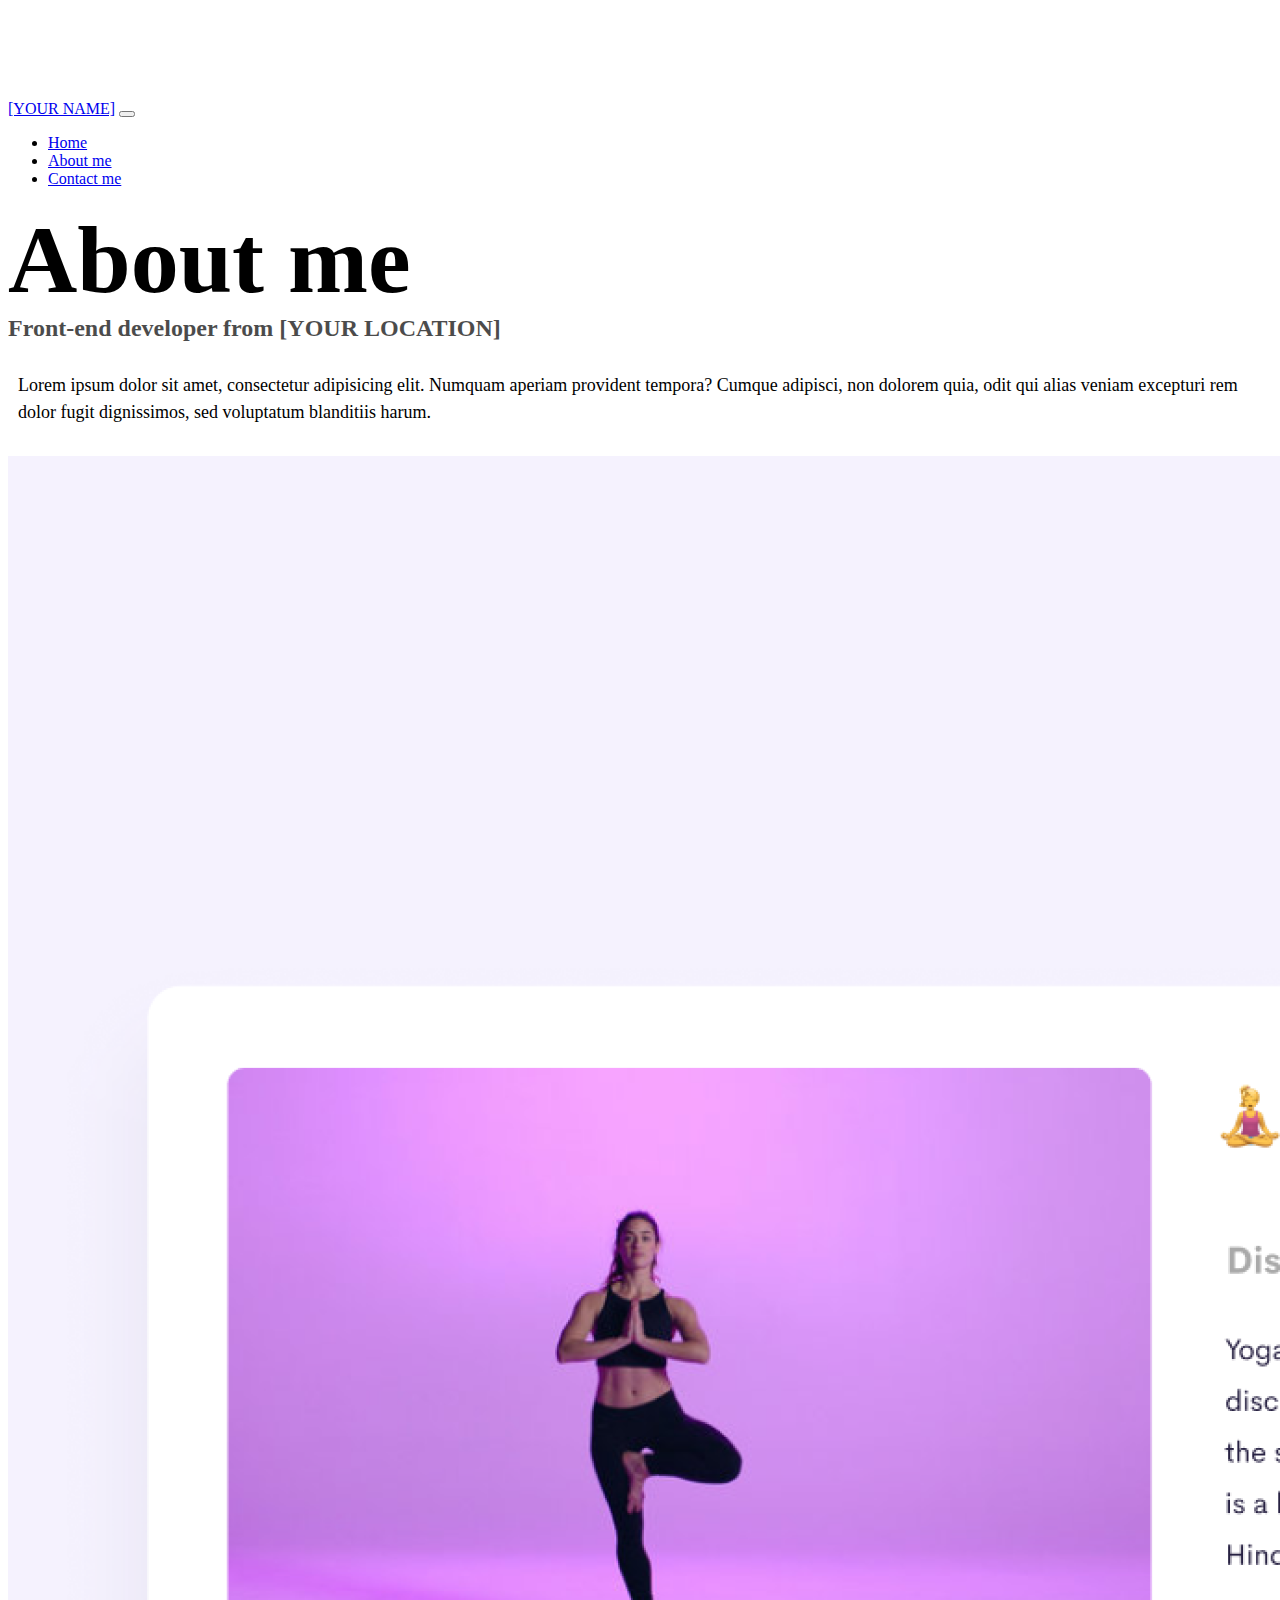
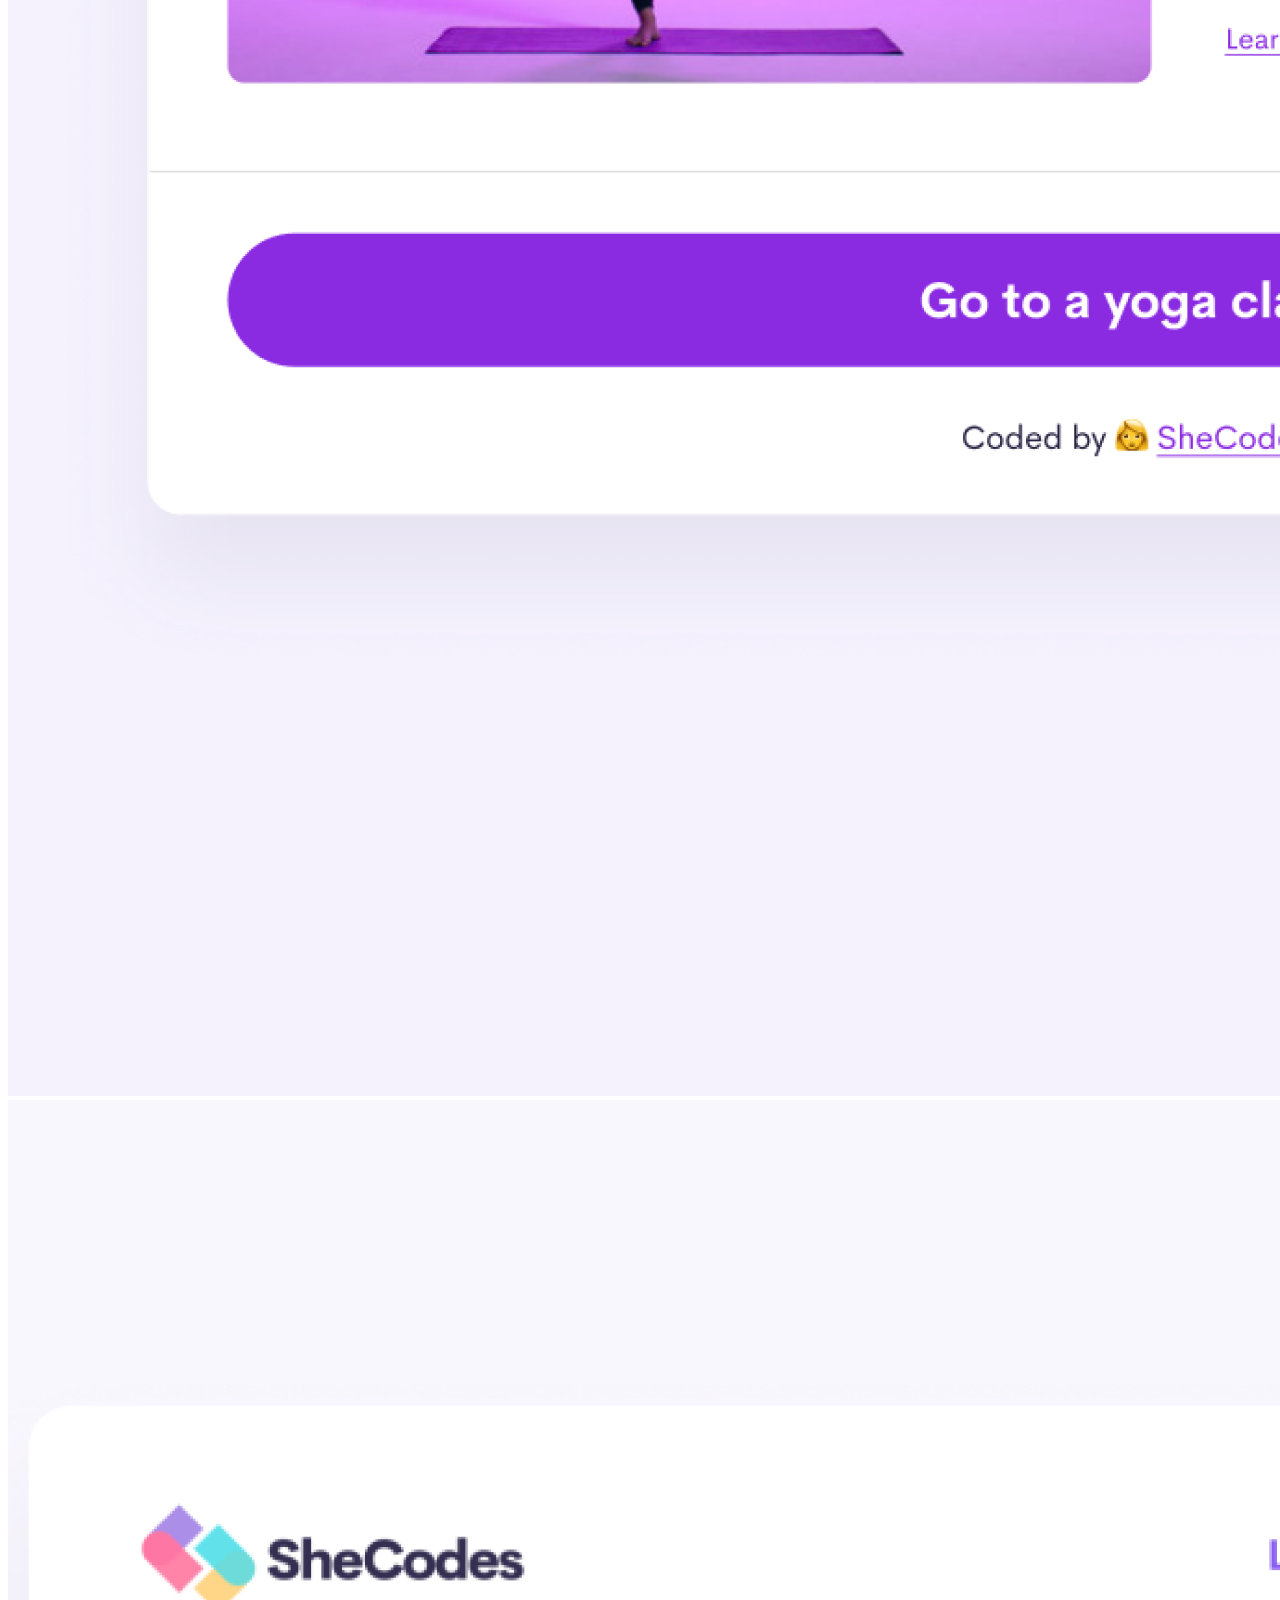
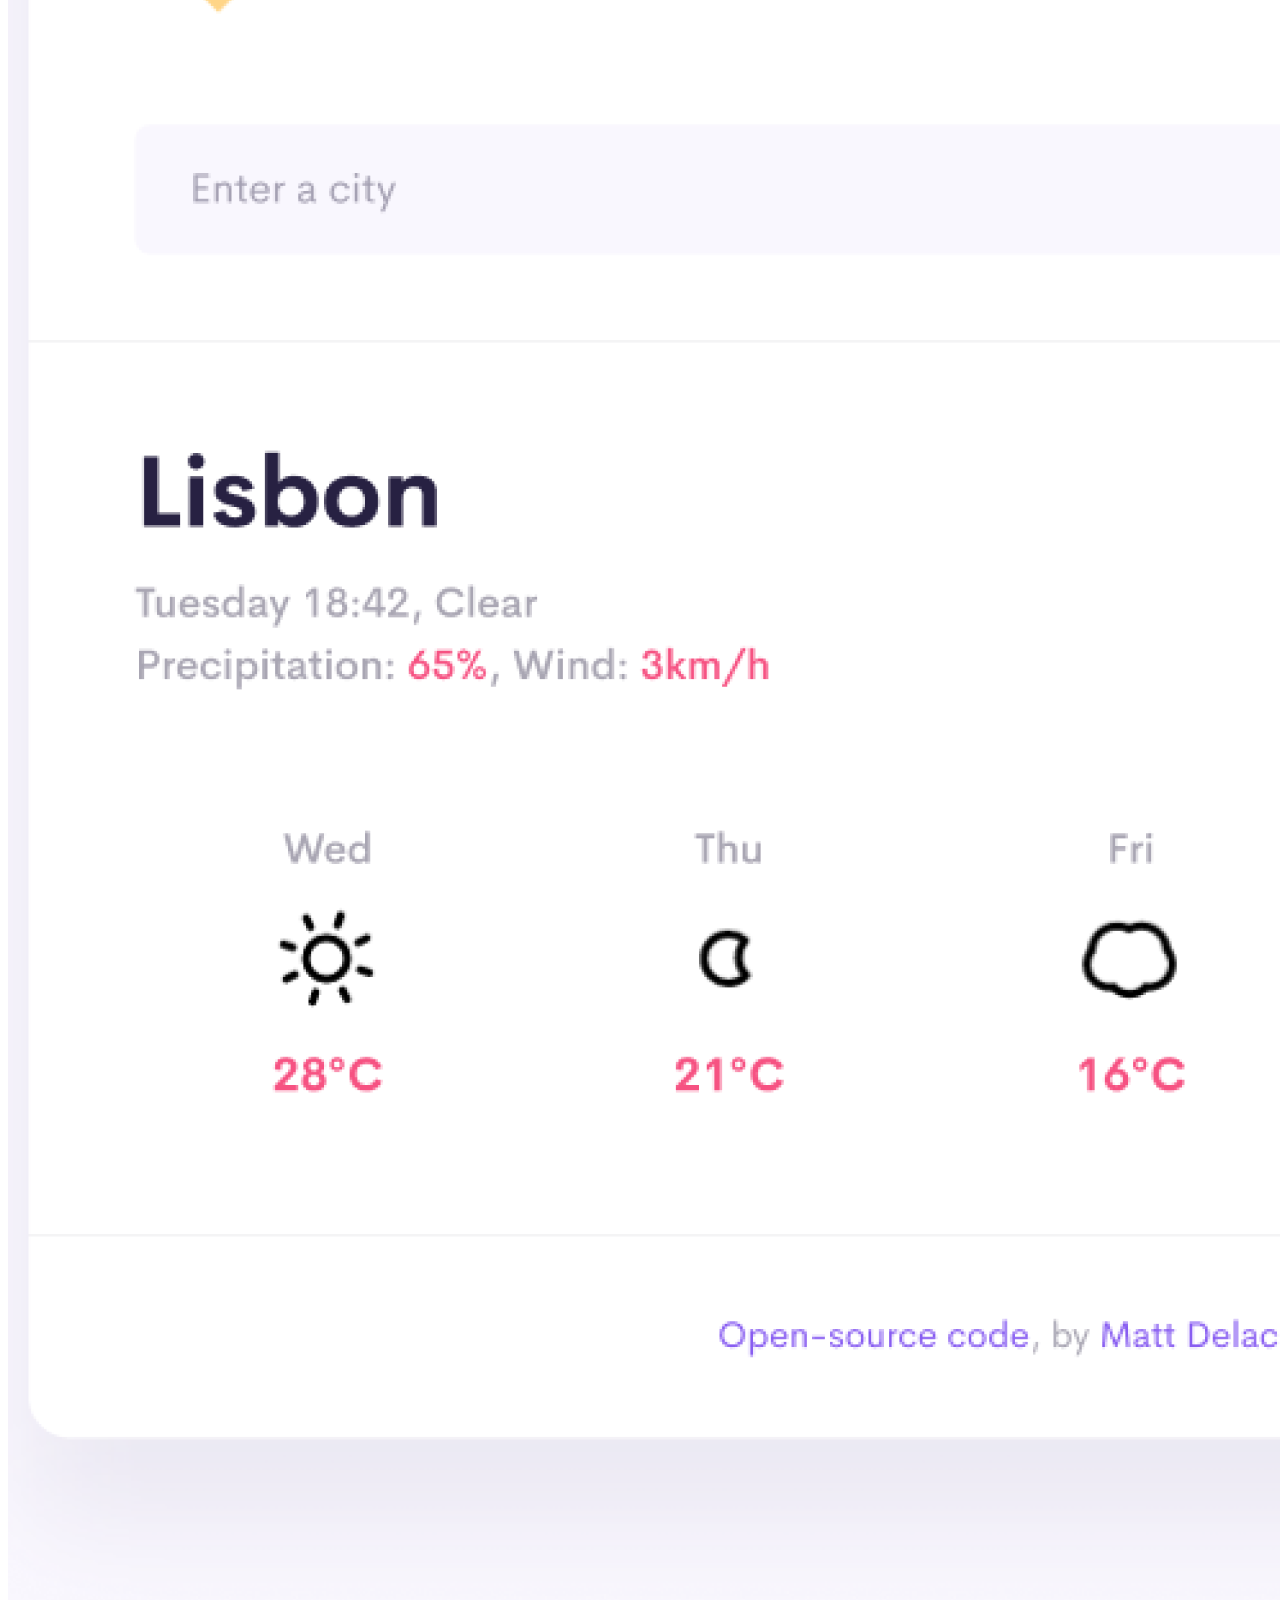
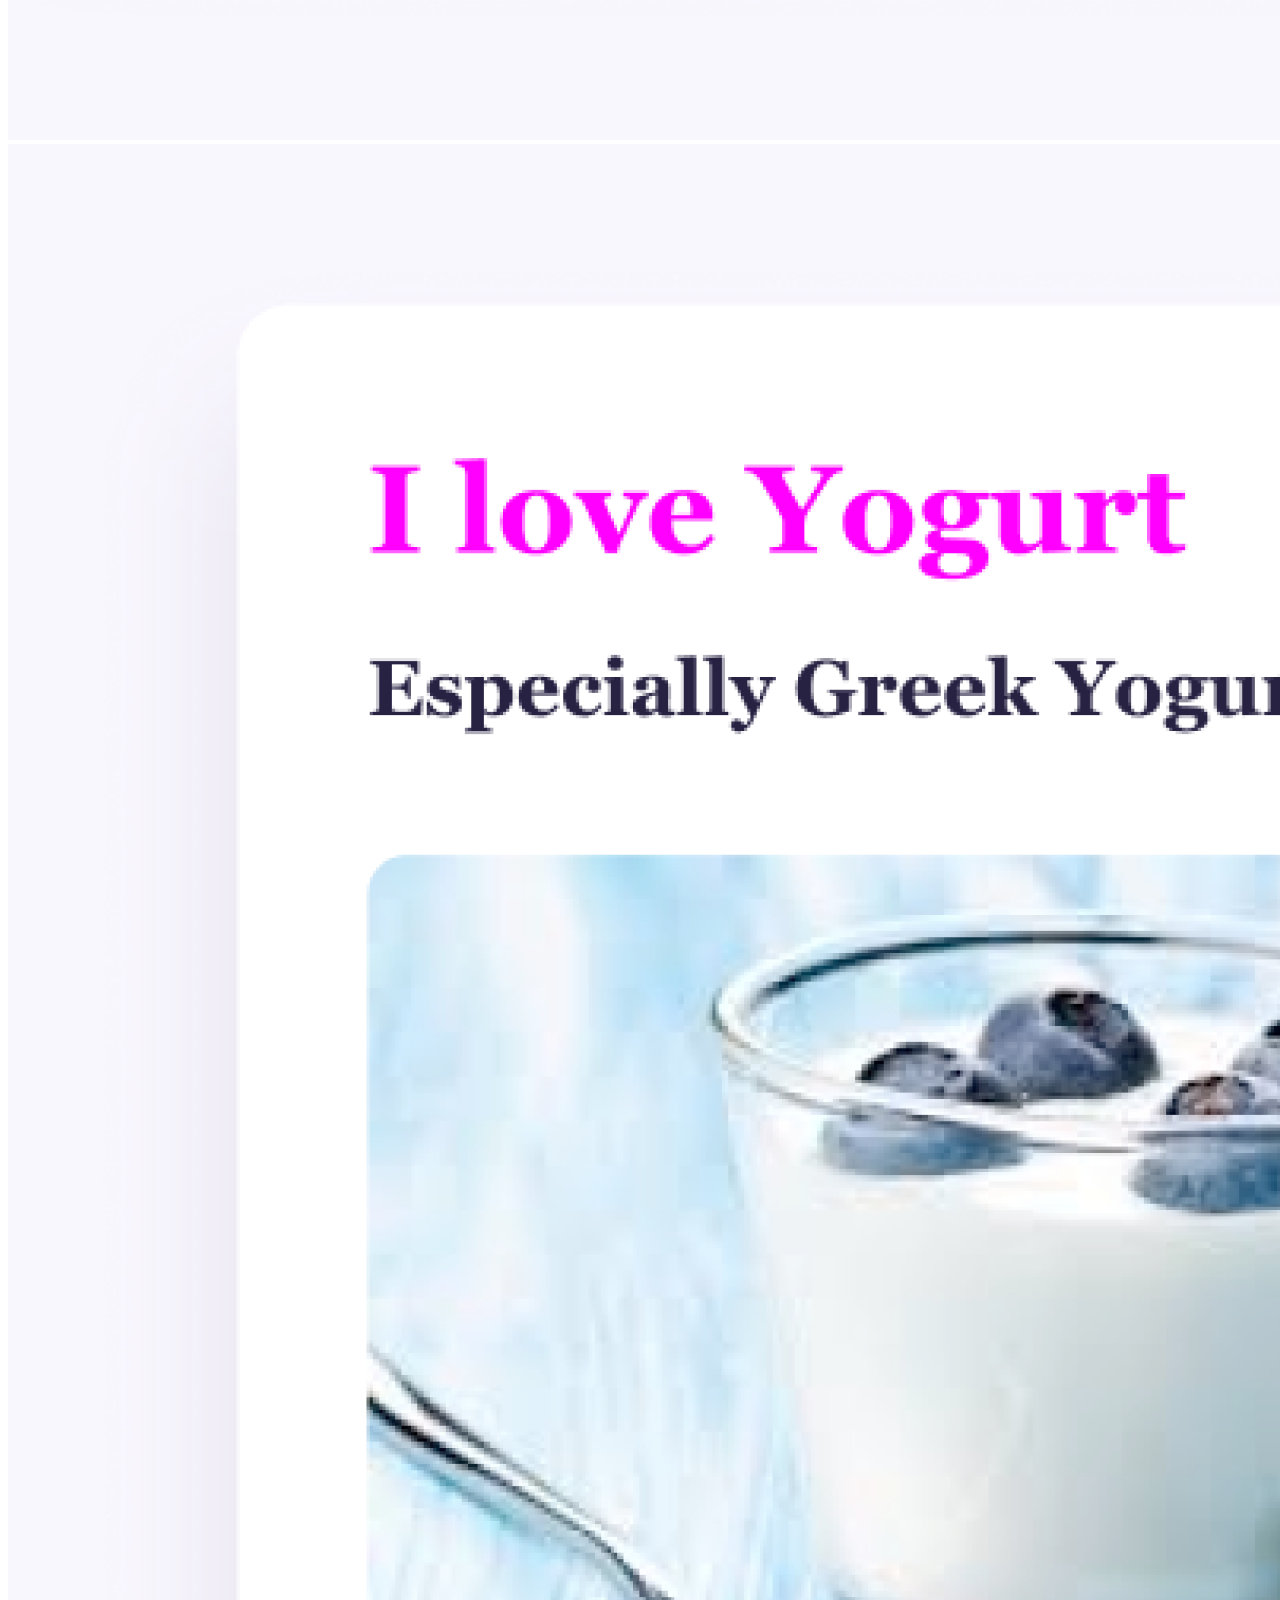
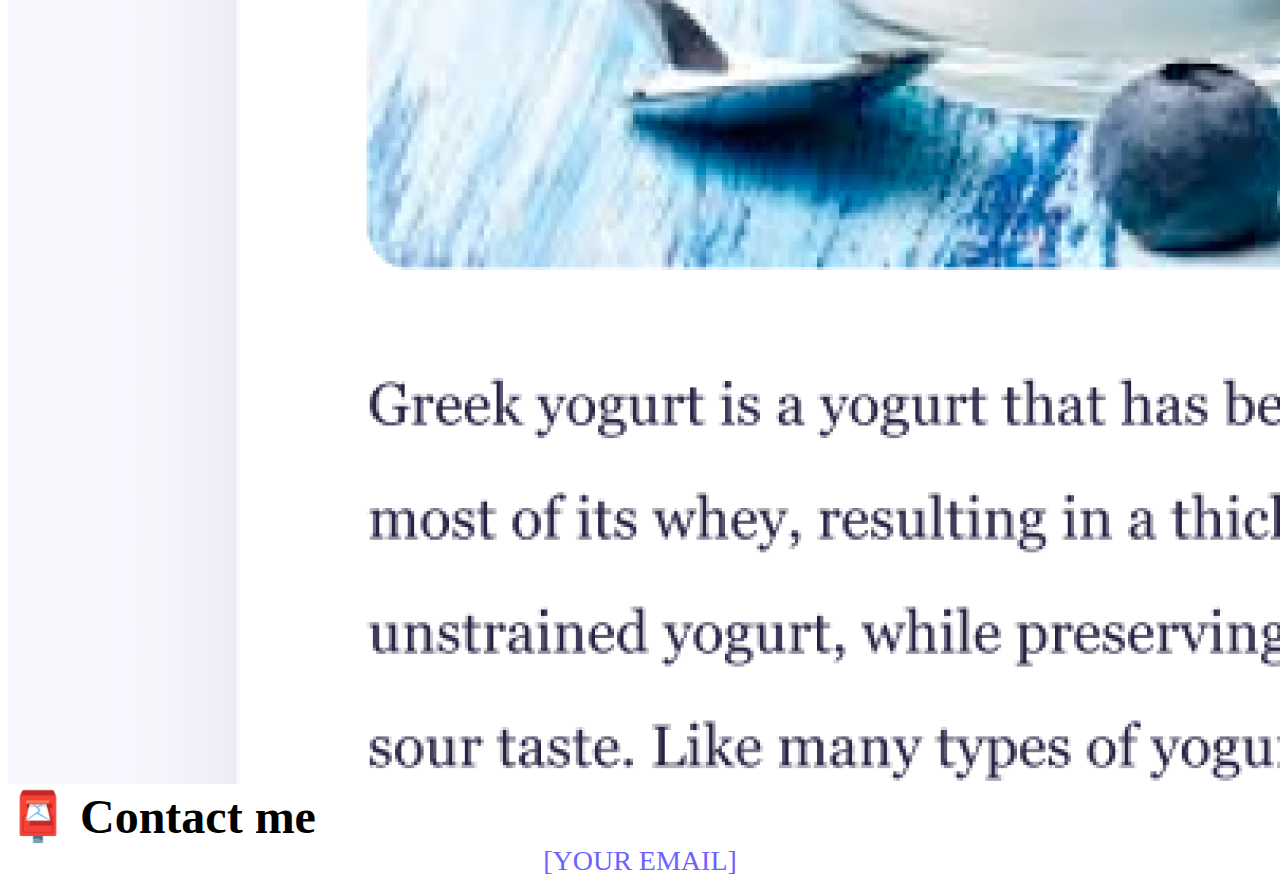
==== about.html @ 3da92dcb "Added HTML and CSS" ====
<!DOCTYPE html>
<html lang="en">
  <head>
    <meta charset="UTF-8" />
    <meta http-equiv="X-UA-Compatible" content="IE=edge" />
    <meta name="viewport" content="width=device-width, initial-scale=1.0" />
    <link
      href="https://cdn.jsdelivr.net/npm/bootstrap@5.0.0-beta2/dist/css/bootstrap.min.css"
      rel="stylesheet"
      integrity="sha384-BmbxuPwQa2lc/FVzBcNJ7UAyJxM6wuqIj61tLrc4wSX0szH/Ev+nYRRuWlolflfl"
      crossorigin="anonymous"
    />
    <script
      src="https://cdn.jsdelivr.net/npm/bootstrap@5.0.0-beta2/dist/js/bootstrap.bundle.min.js"
      integrity="sha384-b5kHyXgcpbZJO/tY9Ul7kGkf1S0CWuKcCD38l8YkeH8z8QjE0GmW1gYU5S9FOnJ0"
      crossorigin="anonymous"
    ></script>
    <link rel="stylesheet" href="style.css" />
    <title>About [YOUR NAME]</title>
  </head>
  <body>
    <nav class="navbar navbar-expand-lg navbar-light bg-light fixed-top">
      <div class="container">
        <a class="navbar-brand" href="index.html">[YOUR NAME]</a>
        <button
          class="navbar-toggler"
          type="button"
          data-bs-toggle="collapse"
          data-bs-target="#navbarNav"
          aria-controls="navbarNav"
          aria-expanded="false"
          aria-label="Toggle navigation"
        >
          <span class="navbar-toggler-icon"></span>
        </button>
        <div class="collapse navbar-collapse" id="navbarNav">
          <ul class="navbar-nav">
            <li class="nav-item">
              <a class="nav-link" aria-current="page" href="index.html">Home</a>
            </li>
            <li class="nav-item">
              <a class="nav-link active" href="about.html">About me</a>
            </li>
            <li class="nav-item">
              <a class="nav-link" href="about.html#contact">Contact me</a>
            </li>
          </ul>
        </div>
      </div>
    </nav>
    <h1 class="text-center">About me</h1>
    <h3 class="text-center">Front-end developer from [YOUR LOCATION]</h3>
    <div class="about-paragraphs text-center">
      <p>
        Lorem ipsum dolor sit amet, consectetur adipisicing elit. Numquam
        aperiam provident tempora? Cumque adipisci, non dolorem quia, odit qui
        alias veniam excepturi rem dolor fugit dignissimos, sed voluptatum
        blanditiis harum.
      </p>
    </div>
    <div class="container">
      <div class="row">
        <div class="col-sm-4">
          <img src="images/yoga.png" class="img-fluid p-2 shadow rounded" />
        </div>
        <div class="col-sm-4">
          <img src="images/weather.png" class="img-fluid p-2 shadow rounded" />
        </div>
        <div class="col-sm-4">
          <img src="images/yogurt.png" class="img-fluid p-2 shadow rounded" />
        </div>
      </div>
    </div>
    <div id="contact" class="mt-5">
      <h2 class="text-center">📮 Contact me</h2>
      <a href="mailto:[YOUR EMAIL]" class="email-link"> [YOUR EMAIL] </a>
    </div>
  </body>
</html>
---- style.css ----
:root {
  --primary-color: #6c63ff;
  --secondary-color: #f5f2fe;
  --box-shadow: 0 5px 10px rgba(0, 0, 0, 0.3);
}

body {
  margin-top: 100px;
}

h1,
h2,
h3 {
  margin: 0;
}

h1 {
  font-size: 96px;
}

h2 {
  font-size: 48px;
}

h3 {
  font-size: 24px;
  opacity: 0.7;
}

p {
  font-size: 18px;
  line-height: 1.5;
}

.navigation-links {
  display: flex;
  margin-top: 40px;
  justify-content: center;
}

.navigation-links a {
  margin: 20px;
}

.primary-link {
  border-radius: 4px;
  padding: 20px 15px;
  text-decoration: none;
  text-transform: capitalize;
  background: var(--primary-color);
  box-shadow: var(--box-shadow);
  color: white;
}

.secondary-link {
  border-radius: 4px;
  padding: 20px 15px;
  text-decoration: none;
  text-transform: capitalize;
  color: var(--primary-color);
  border: 1px solid var(--primary-color);
}

.homepage-link {
  color: var(--primary-color);
  text-align: center;
  display: block;
}

.about-paragraphs {
  margin: 30px 0;
}

.about-paragraphs p {
  margin: 10px;
}

.email-link {
  display: flex;
  justify-content: center;
  color: var(--primary-color);
  font-size: 28px;
  text-decoration: none;
}

.email-link:hover {
  text-decoration: underline;
}
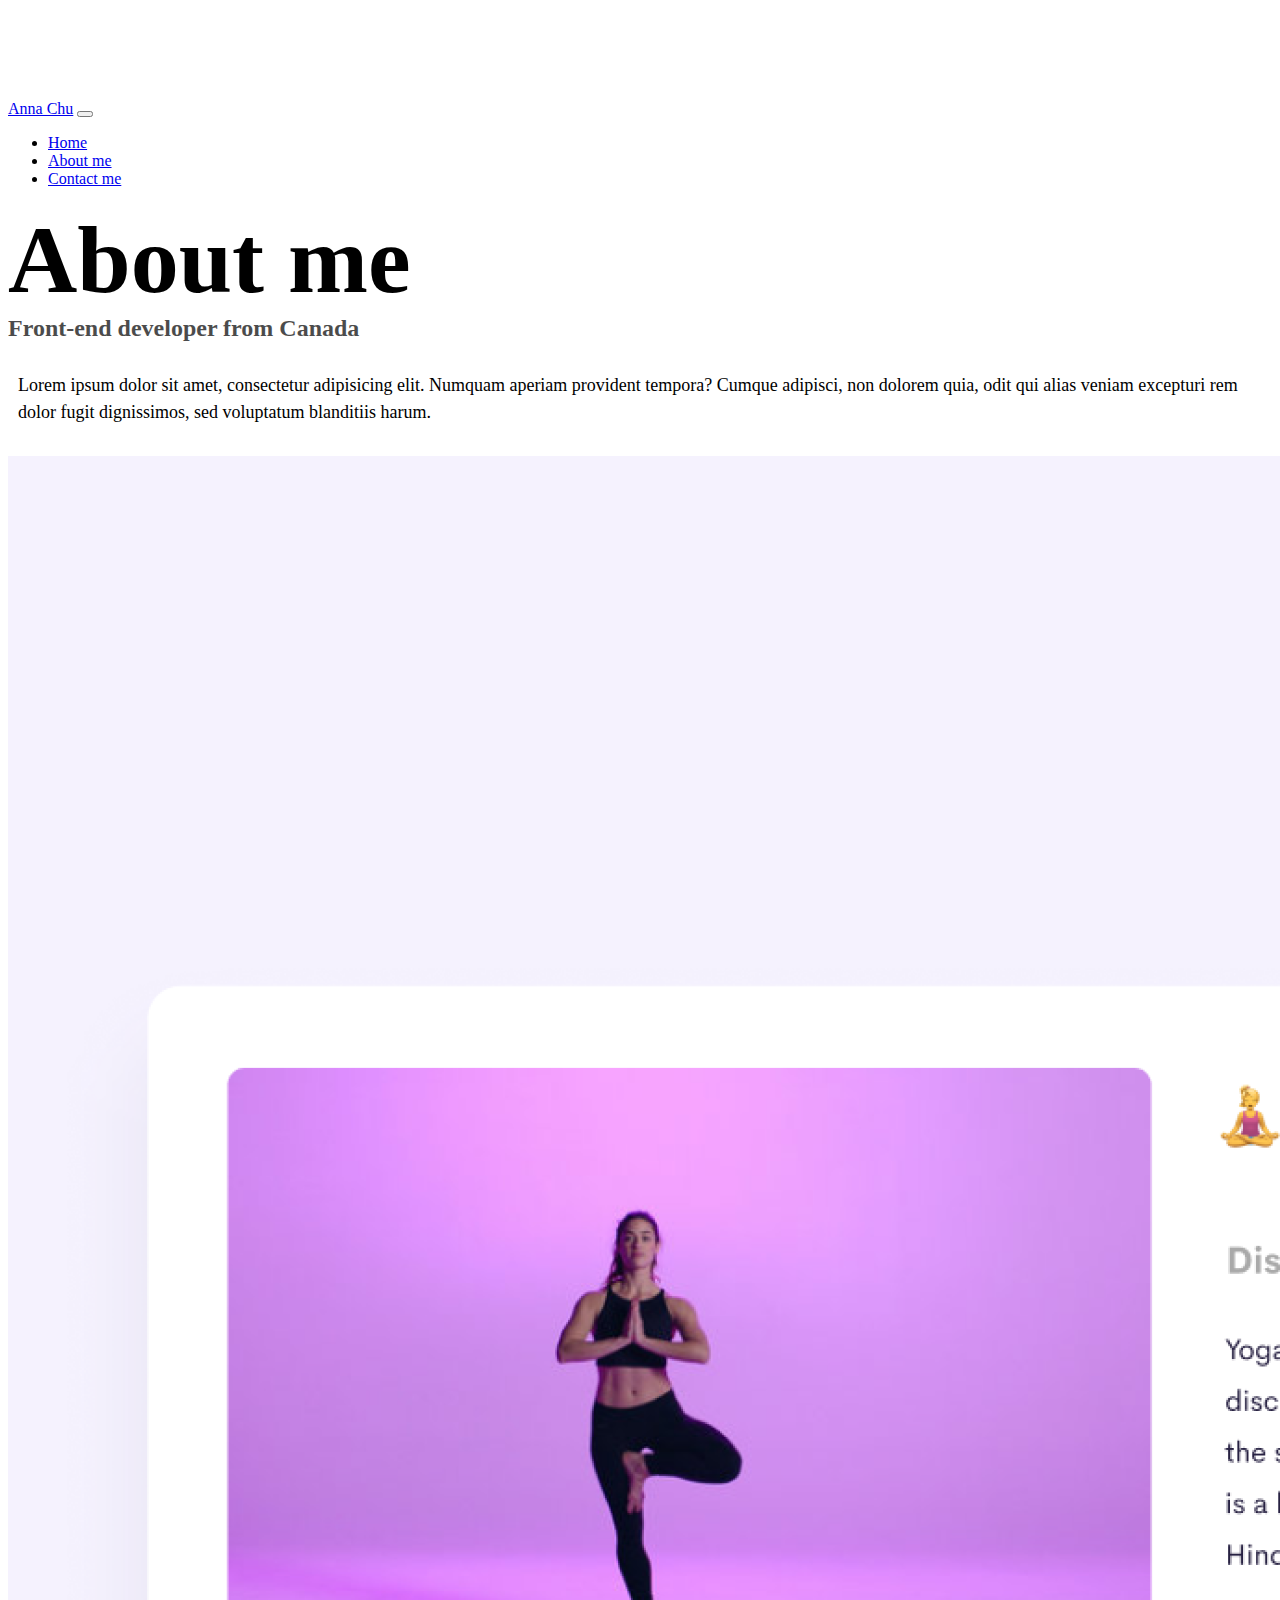
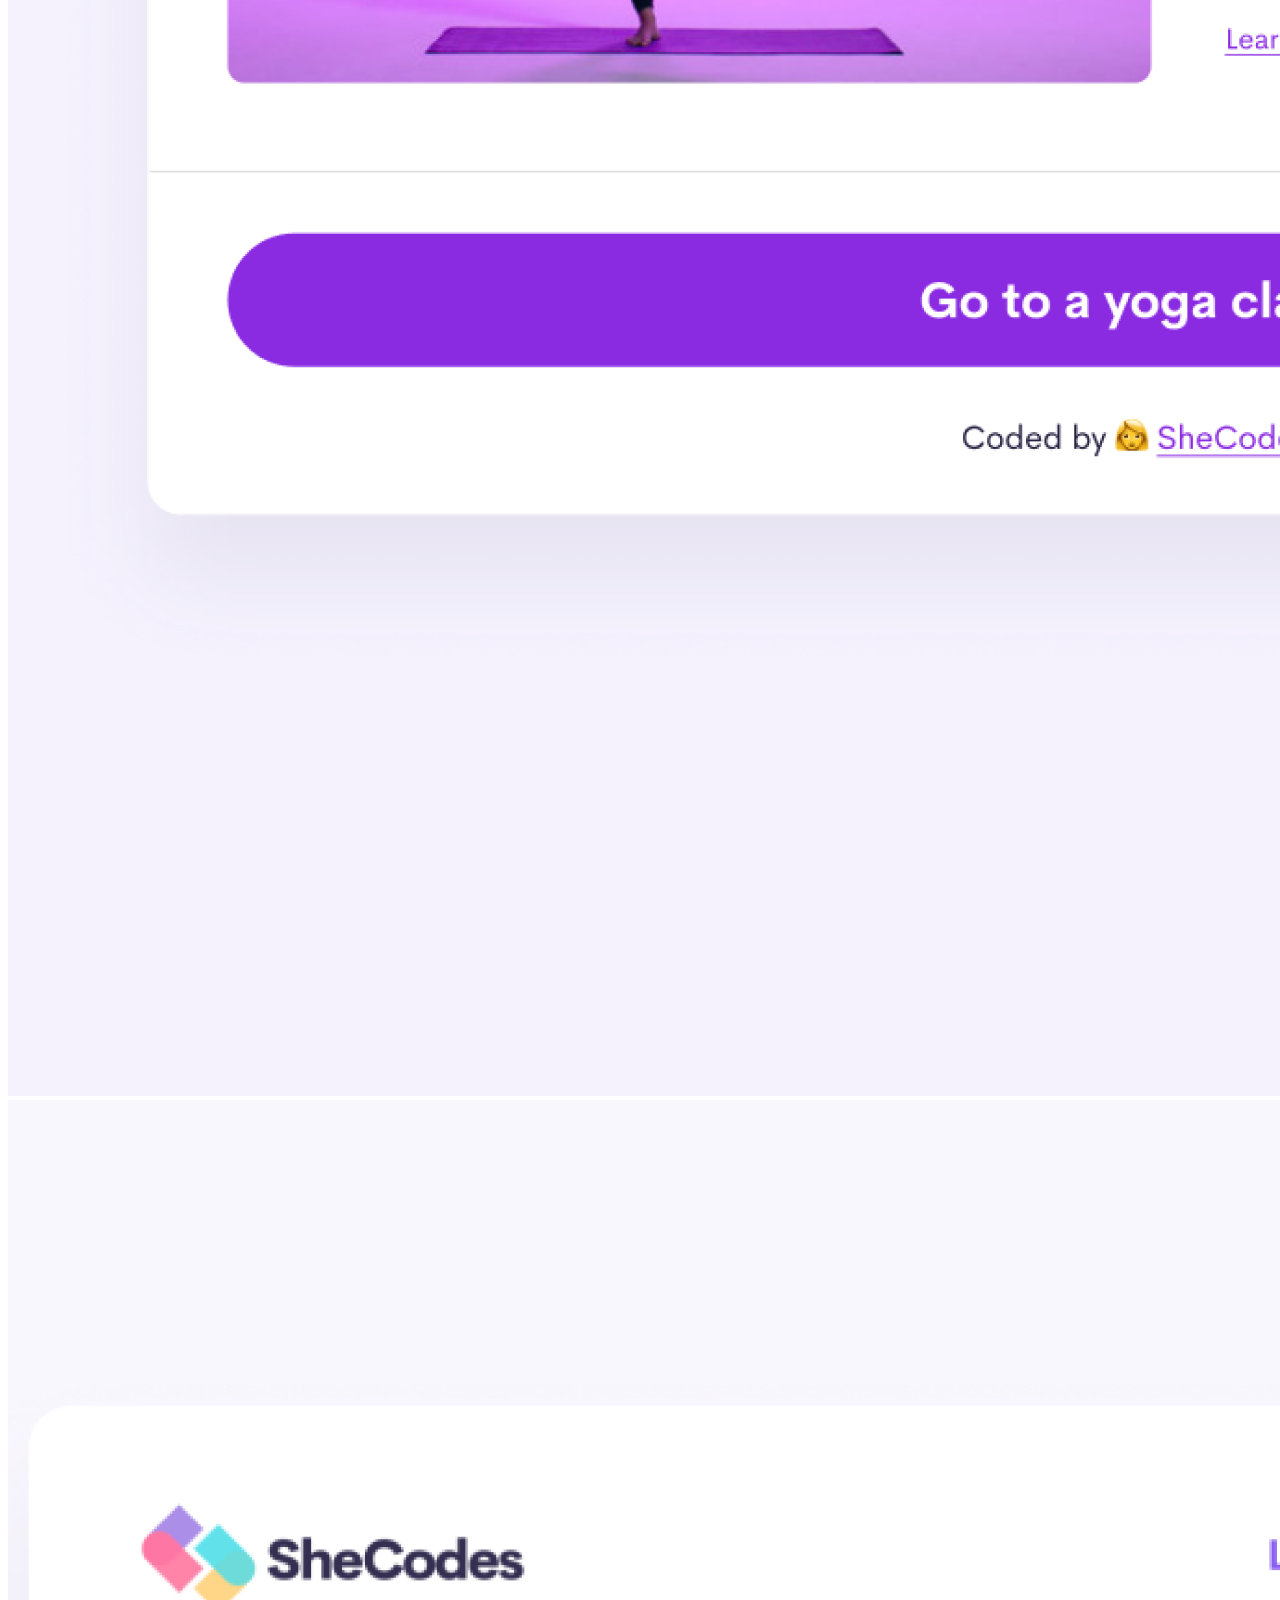
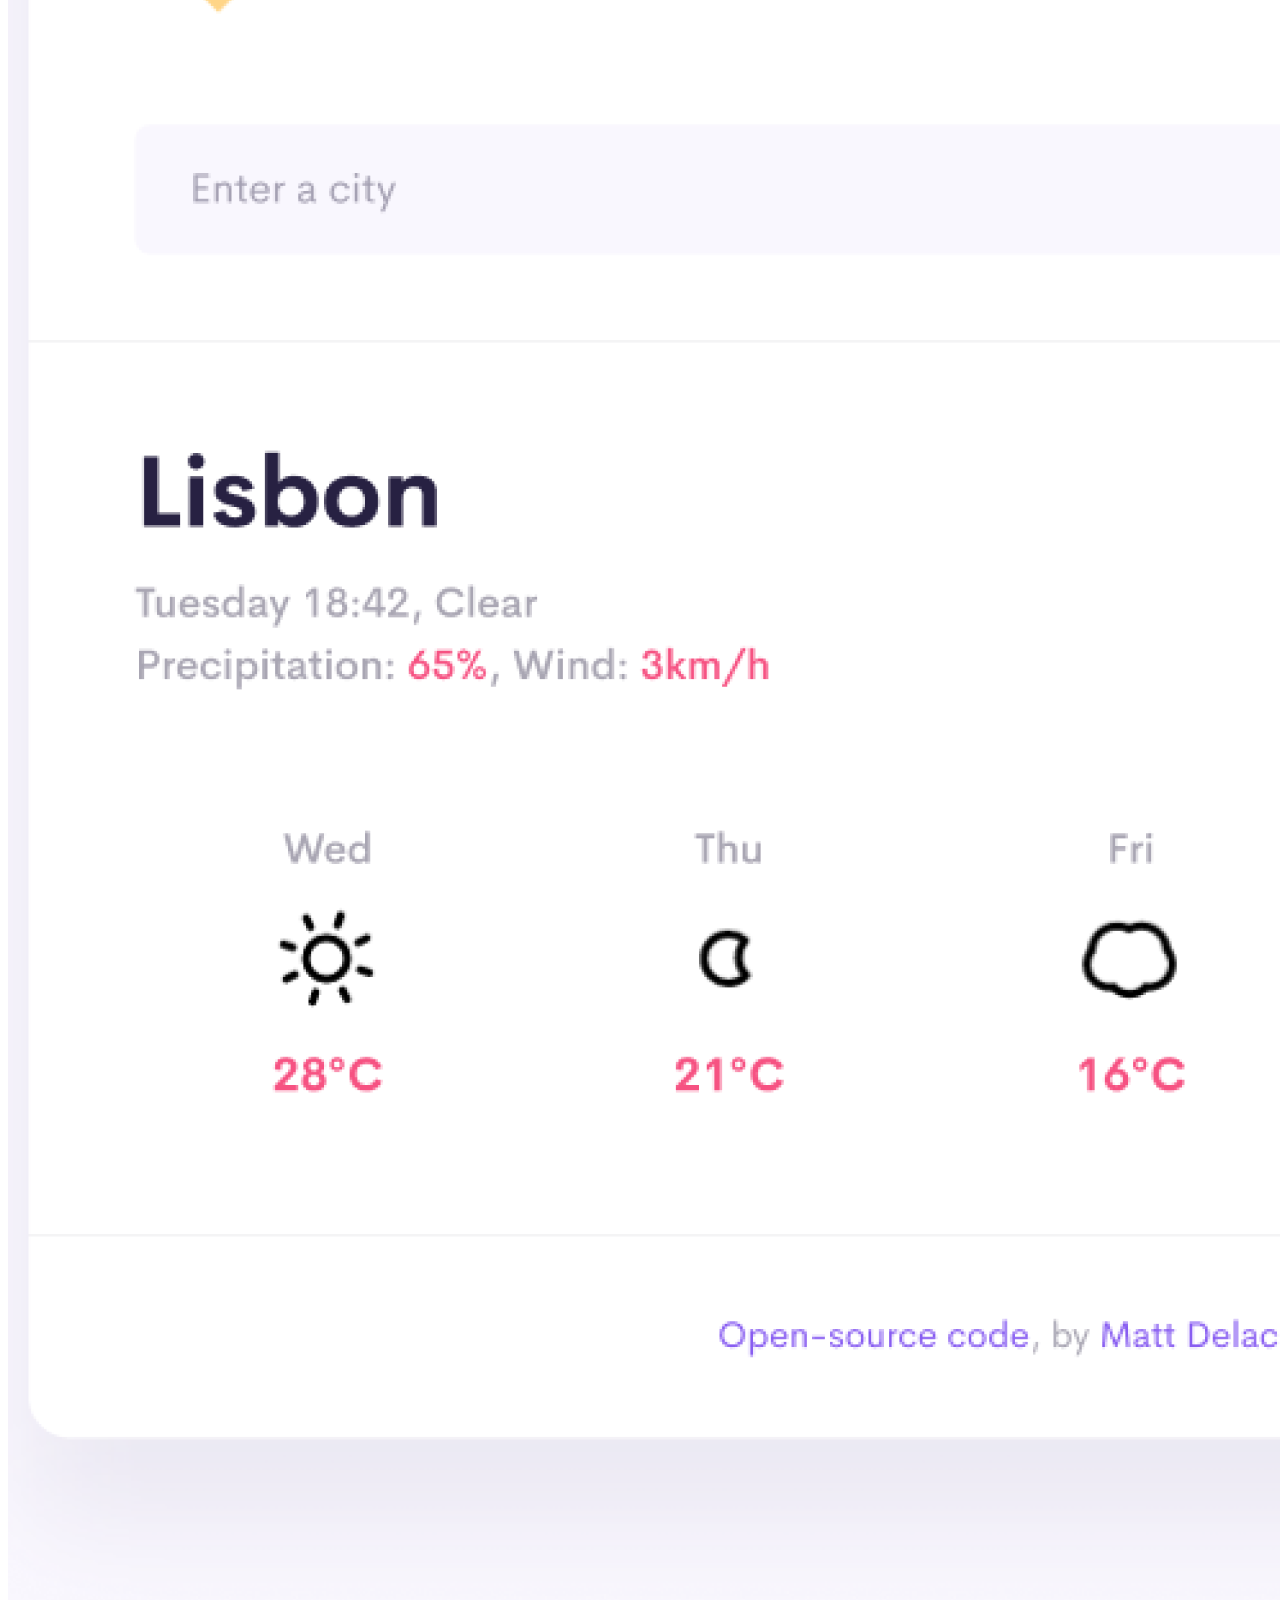
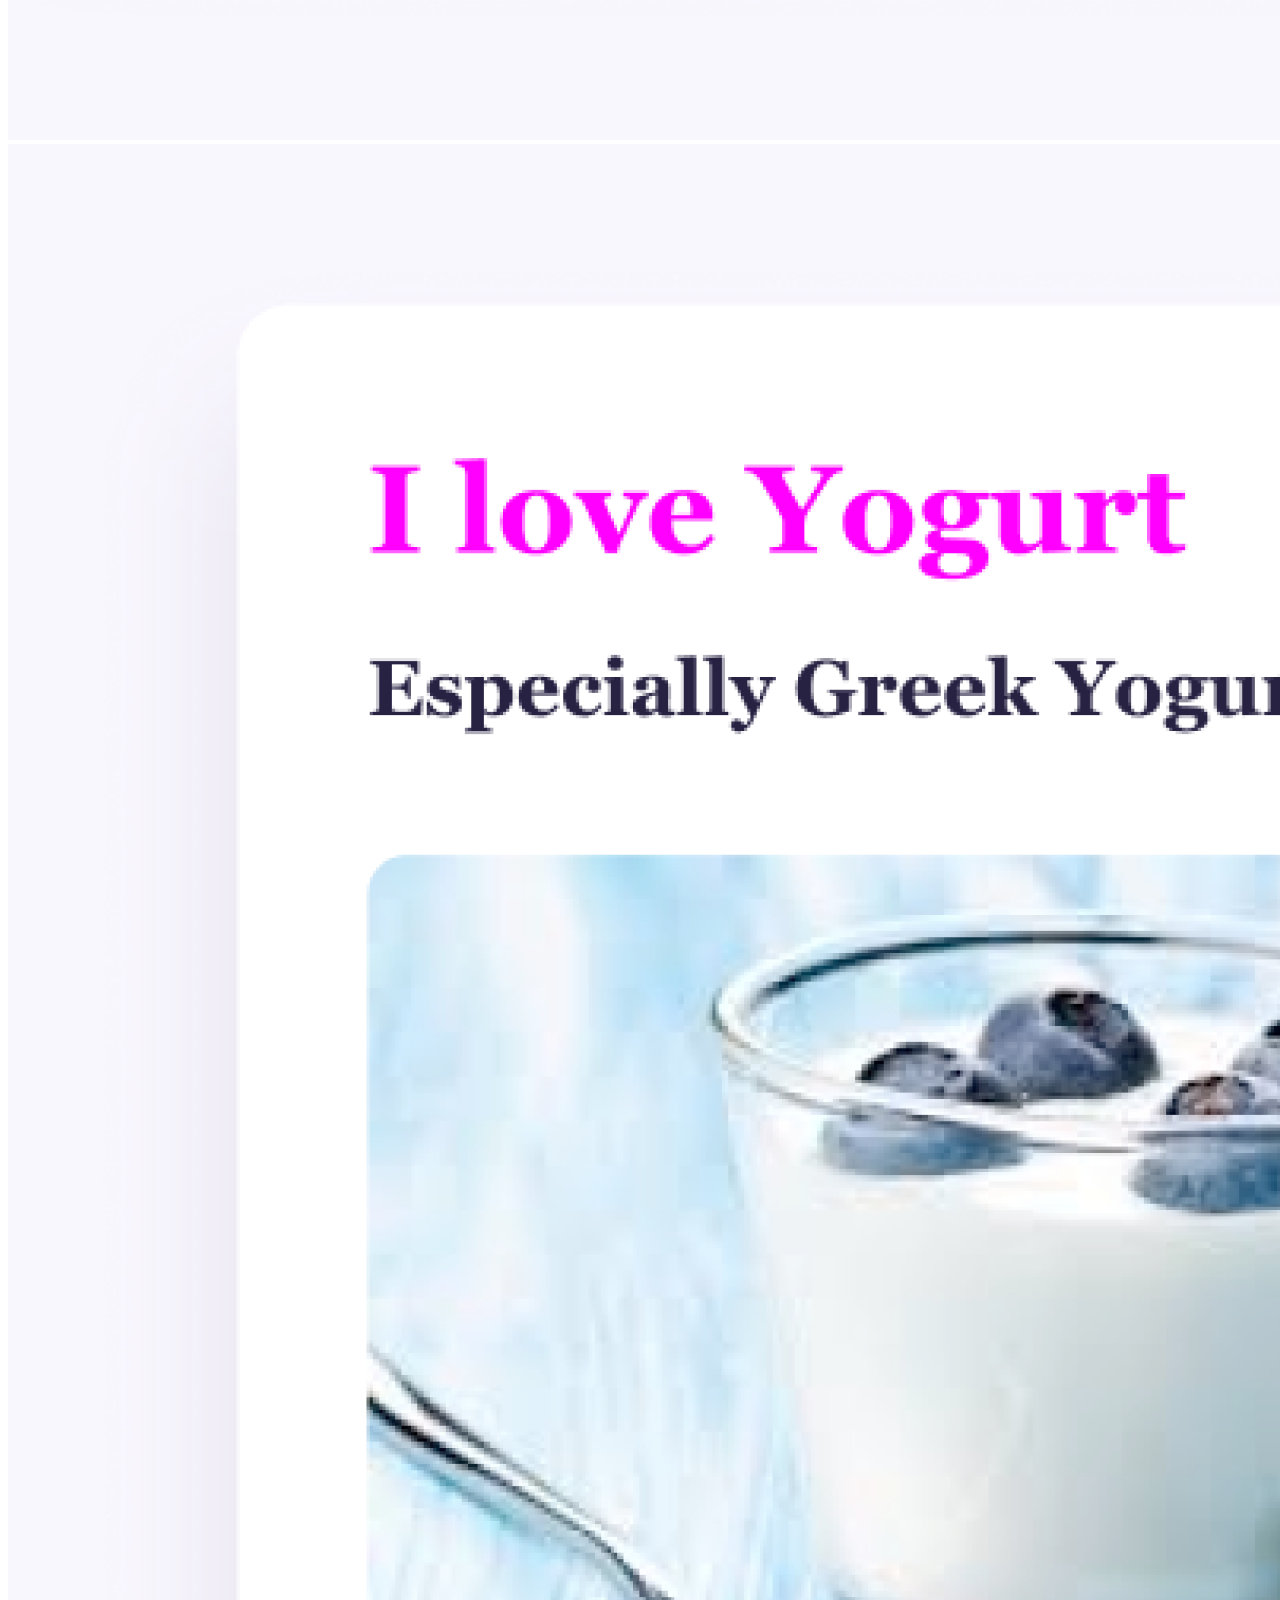
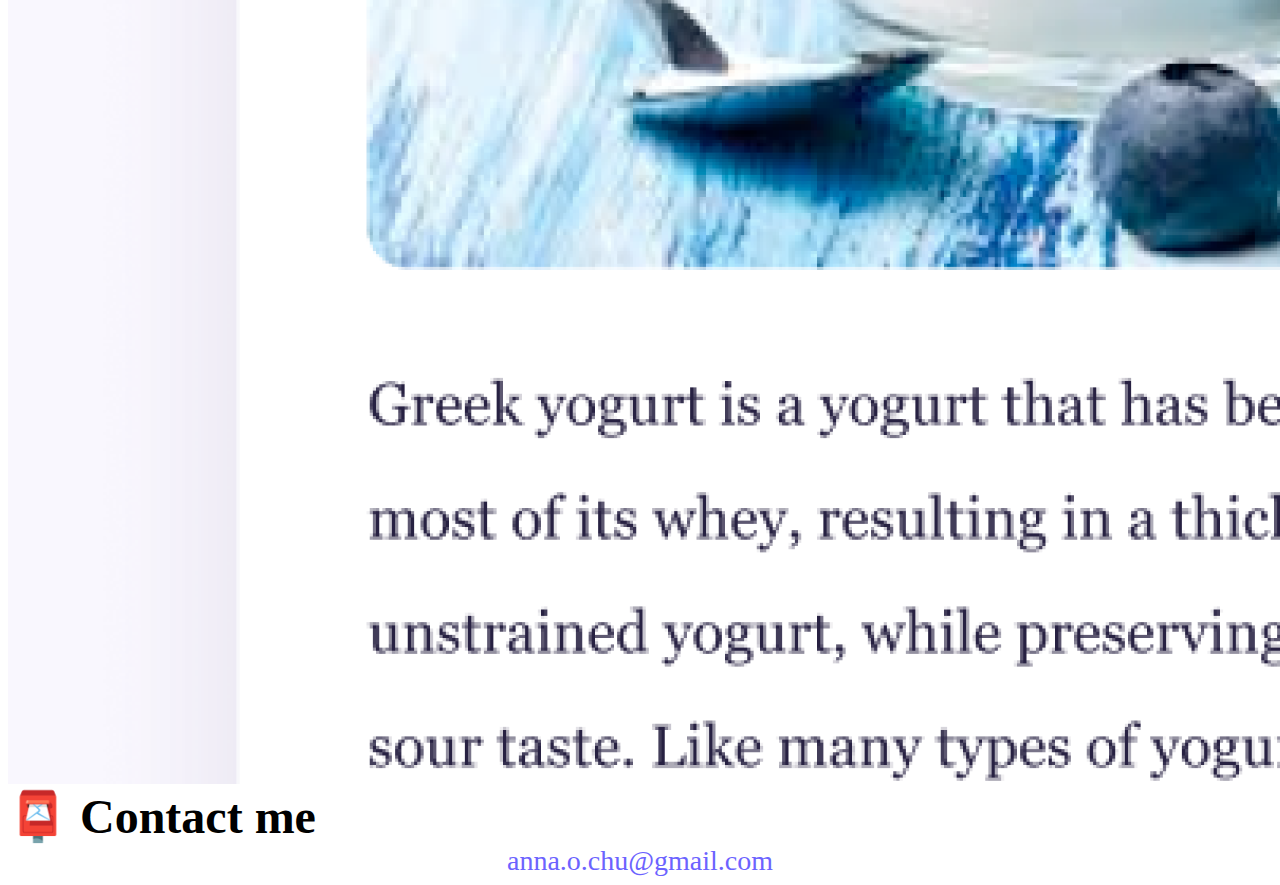
==== commit d9588102: "Updated HTML" ====
--- a/about.html
+++ b/about.html
@@ -16,12 +16,12 @@
       crossorigin="anonymous"
     ></script>
     <link rel="stylesheet" href="style.css" />
-    <title>About [YOUR NAME]</title>
+    <title>Anna Chu | About Me</title>
   </head>
   <body>
     <nav class="navbar navbar-expand-lg navbar-light bg-light fixed-top">
       <div class="container">
-        <a class="navbar-brand" href="index.html">[YOUR NAME]</a>
+        <a class="navbar-brand" href="index.html">Anna Chu</a>
         <button
           class="navbar-toggler"
           type="button"
@@ -49,7 +49,7 @@
       </div>
     </nav>
     <h1 class="text-center">About me</h1>
-    <h3 class="text-center">Front-end developer from [YOUR LOCATION]</h3>
+    <h3 class="text-center">Front-end developer from Canada</h3>
     <div class="about-paragraphs text-center">
       <p>
         Lorem ipsum dolor sit amet, consectetur adipisicing elit. Numquam
@@ -73,7 +73,9 @@
     </div>
     <div id="contact" class="mt-5">
       <h2 class="text-center">📮 Contact me</h2>
-      <a href="mailto:[YOUR EMAIL]" class="email-link"> [YOUR EMAIL] </a>
+      <a href="mailto:anna.o.chu@gmail.com" class="email-link">
+        anna.o.chu@gmail.com
+      </a>
     </div>
   </body>
 </html>
